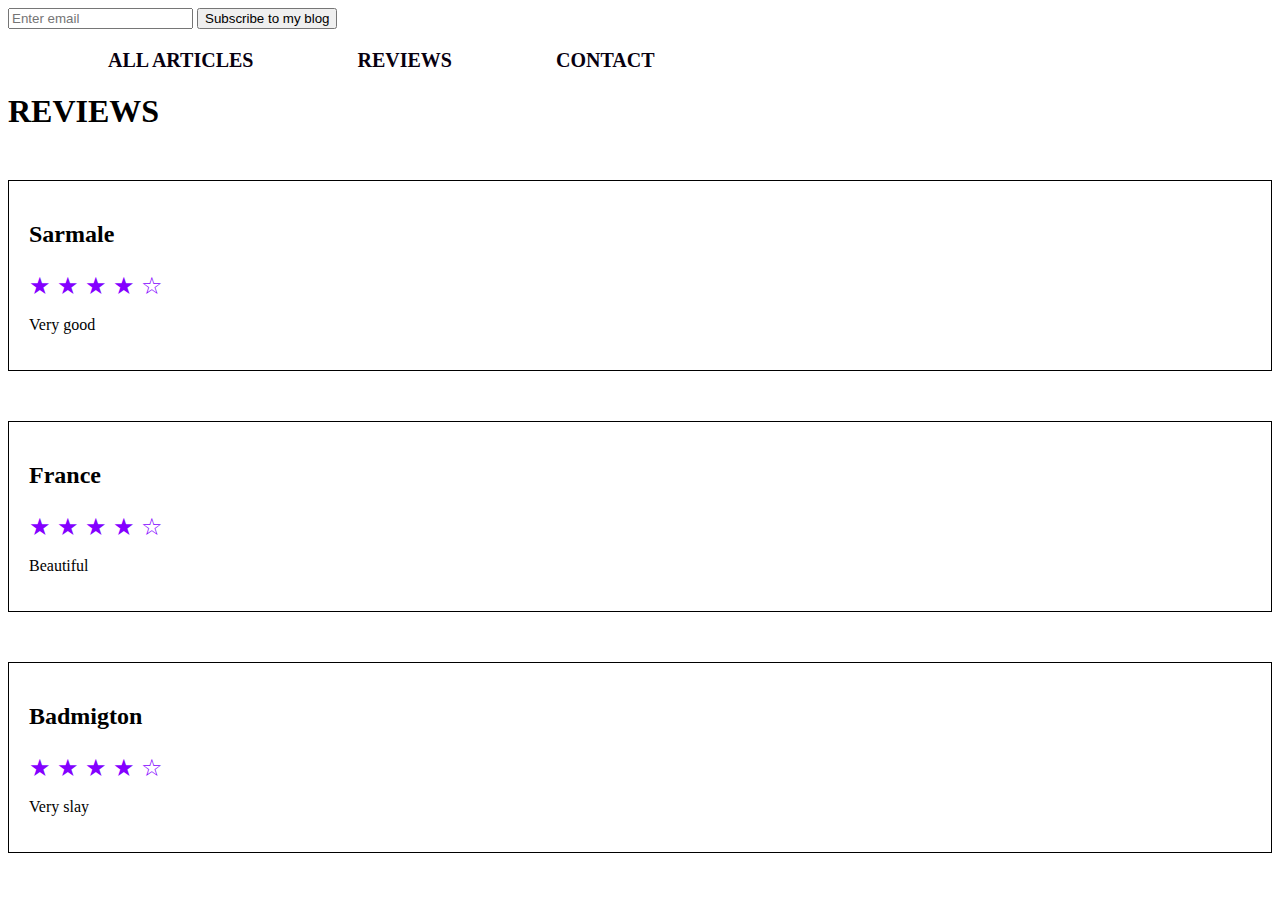
==== reviews.html @ 65171e51 "Add files via upload" ====
<!DOCTYPE html>
<html lang="en">
<head>
    <meta charset="UTF-8">
    <meta name="viewport" content="width=device-width, initial-scale=1.0">
    <title>Reviews</title>
    <link rel="stylesheet" href="mystyle.css">
</head>
<body>
    <header>
        <div class="subscribe">
            <form>
                <input type="email" placeholder="Enter email">
                <button type="submit">Subscribe to my blog</button>
            </form>
        </div>
    </header>
    <div class="menu" onClick = "openArticles()">ALL ARTICLES</div>
    <div class="menu" onClick = "openReviews()">REVIEWS</div>
    <div class="menu" onClick = "openContact()">CONTACT</div>


    <h1 class="title">REVIEWS</h1>


    <div class="reviews">
        <h2>Sarmale</h2>
        <p class="ratings">
            <span class="star">&#9733</span>
            <span class="star">&#9733</span>
            <span class="star">&#9733</span>
            <span class="star">&#9733</span>
            <span class="star">&#9734</span>

        </p>

        <p>Very good</p>

    </div>


    <div class="reviews">
        <h2>France</h2>
        <p class="ratings">
            <span class="star">&#9733</span>
            <span class="star">&#9733</span>
            <span class="star">&#9733</span>
            <span class="star">&#9733</span>
            <span class="star">&#9734</span>

        </p>

        <p>Beautiful</p>

    </div>

    <div class="reviews">
        <h2>Badmigton</h2>
        <p class="ratings">
            <span class="star">&#9733</span>
            <span class="star">&#9733</span>
            <span class="star">&#9733</span>
            <span class="star">&#9733</span>
            <span class="star">&#9734</span>

        </p>

        <p>Very slay</p>

    </div>

    <script src="script.js"></script>
</body>
</html>
---- mystyle.css ----
.menu{
margin-left: 100px;
margin-top: 20px;
color: rgb(8, 0, 15);
font-family:'Times New Roman', Times, serif;
font-size: 20px;
display:inline-block;
font-weight: 700;
}

.menu:hover{
    color:blueviolet
}


.reviews{
    margin-top: 50px;
    border: 1px solid black;
    padding: 20px;

}

.ratings{
    font-size: 24px;
    margin-bottom: 10px;
}

.star{
    color: rgb(132, 0, 255);
}

input[type="text"], select, textarea{
    width: 100%;
    padding: 12px;
    border: 1px solid black;
    margin-top: 10px;
    margin-bottom: 20px;
}
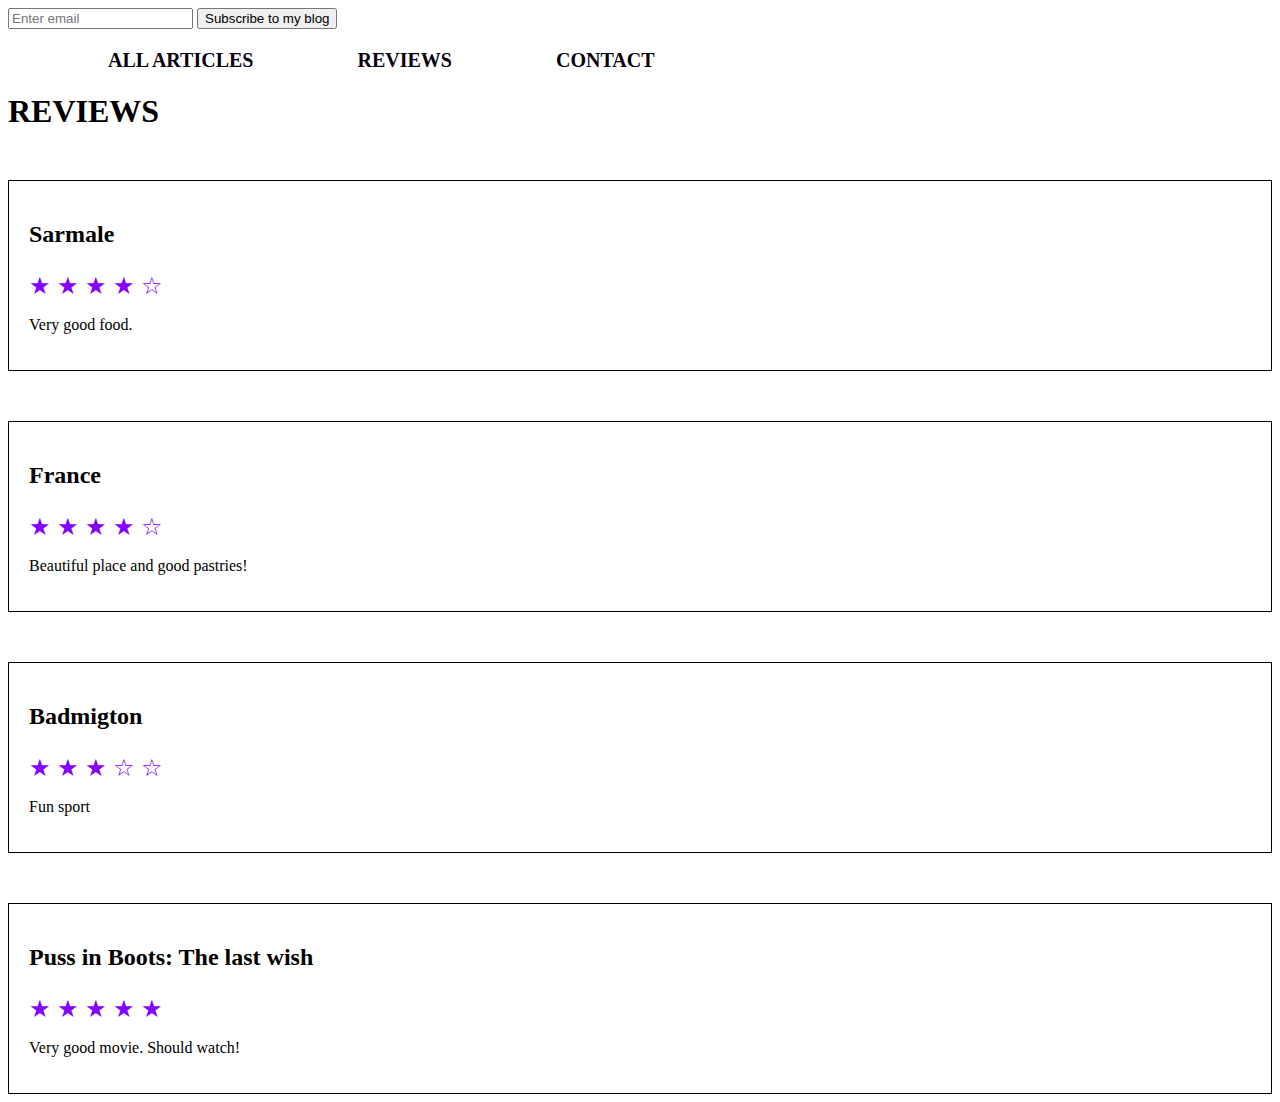
==== commit a394695e: "Update reviews.html" ====
--- a/reviews.html
+++ b/reviews.html
@@ -34,7 +34,7 @@
 
         </p>
 
-        <p>Very good</p>
+        <p>Very good food.</p>
 
     </div>
 
@@ -50,7 +50,7 @@
 
         </p>
 
-        <p>Beautiful</p>
+        <p>Beautiful place and good pastries!</p>
 
     </div>
 
@@ -60,15 +60,30 @@
             <span class="star">&#9733</span>
             <span class="star">&#9733</span>
             <span class="star">&#9733</span>
-            <span class="star">&#9733</span>
+            <span class="star">&#9734</span>
             <span class="star">&#9734</span>
 
         </p>
 
-        <p>Very slay</p>
+        <p>Fun sport</p>
+
+    </div>
+
+    <div class="reviews">
+        <h2>Puss in Boots: The last wish</h2>
+        <p class="ratings">
+            <span class="star">&#9733</span>
+            <span class="star">&#9733</span>
+            <span class="star">&#9733</span>
+            <span class="star">&#9733</span>
+            <span class="star">&#9733</span>
+
+        </p>
+
+        <p>Very good movie. Should watch!</p>
 
     </div>
 
     <script src="script.js"></script>
 </body>
-</html>+</html>
